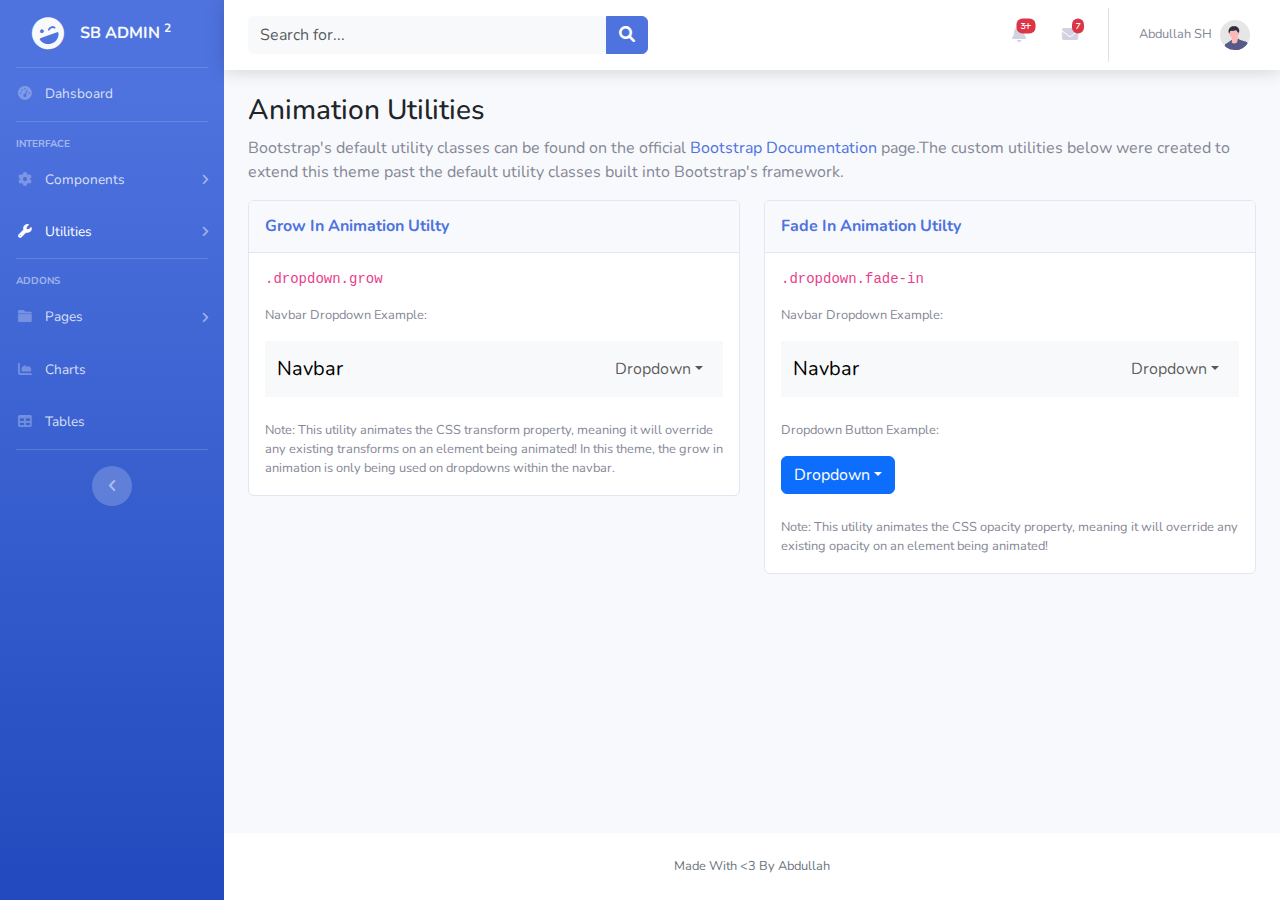
==== animations/index.html @ f079737c "Finshed animations and other pages" ====
<!DOCTYPE html>
<html>
  <head>
    <meta charset="UTF-8">
    <meta http-equiv="X-UA-Compatible" content="IE=edge">
    <meta name="viewport" content="width=device-width, initial-scale=1.0">
    <link rel="stylesheet" href="https://cdn.jsdelivr.net/npm/bootstrap@5.2.0/dist/css/bootstrap.min.css">
    <link rel="stylesheet" href="https://fonts.googleapis.com/css?family=Nunito:200,200i,300,300i,400,400i,600,600i,700,700i,800,800i,900,900i">
    <link rel="stylesheet" href="../css/all.min.css">
    <link rel="stylesheet" href="../css/styles.css">
    <title>Bootstrap Dahsboard | Buttons
    </title>
  </head>
  <body>
    <div class="container-fluid">
      <div class="wrapper row flex-nowrap">
        <ul class="nav accordion flex-direction-column flex-grow-0 flex-column py-2 px-3 bg-gradient-primary" id="accordion-nav">
          <li class="logo divider"><a class="text-light d-flex align-items-center py-3 pb-4 px-3" href="../"><i class="fas fa-laugh-wink fa-2xl me-3"></i>
              <h1 class="fw-bold fs-6 m-0">SB ADMIN <sup>2</sup></h1></a></li>
                  <li class="item divider"><a class="d-inline-block link fs-md px-0 py-3" href="../"><span><i class="fas fa-fw fa-tachometer-alt me-2"></i>  Dahsboard</span></a></li>
                  <h6 class="sub-heading text-uppercase pt-3 m-0 mb-1 text-white-50 fw-bold">Interface</h6>
                  <li class="item menu"><a class="menu-opener collapsed link fs-md px-0 py-3 d-flex justify-content-between align-items-center" data-bs-toggle="collapse" href="#components"><span><i class="fas fa-fw fa-cog me-2"></i>  Components</span><i class="fas fa-angle-right arrow"></i></a>
                    <div class="nested-menu collapse rounded mb-3" id="components" data-bs-parent="#accordion-nav">
                      <ul class="p-2 nav flex-column">
                        <li><span class="d-block py-2 px-3 menu-title fw-bold">CUSTOM COMPONENTS:</span></li>
                        <li><a class="d-block py-2 px-3 rounded menu-link fs-md" href="../buttons/">Buttons</a></li>
                        <li><a class="d-block py-2 px-3 rounded menu-link fs-md" href="../cards/">Cards</a></li>
                      </ul>
                    </div>
                  </li>
                  <li class="item menu divider"><a class="menu-opener collapsed link fs-md px-0 py-3 d-flex justify-content-between align-items-center active" data-bs-toggle="collapse" href="#utilities"><span><i class="fas fa-fw fa-wrench me-2"></i>  Utilities</span><i class="fas fa-angle-right arrow"></i></a>
                    <div class="nested-menu collapse rounded mb-3" id="utilities" data-bs-parent="#accordion-nav">
                      <ul class="p-2 nav flex-column">
                        <li><span class="d-block py-2 px-3 menu-title fw-bold">Custom Utilities:</span></li>
                        <li><a class="d-block py-2 px-3 rounded menu-link fs-md" href="../colors/">Colors</a></li>
                        <li><a class="d-block py-2 px-3 rounded menu-link fs-md" href="../borders/">Borders</a></li>
                        <li><a class="d-block py-2 px-3 rounded menu-link fs-md active" href="#">Animations</a></li>
                        <li><a class="d-block py-2 px-3 rounded menu-link fs-md" href="../others/">Others</a></li>
                      </ul>
                    </div>
                  </li>
                  <h6 class="sub-heading text-uppercase pt-3 m-0 mb-1 text-white-50 fw-bold">ADDONS</h6>
                  <li class="item menu"><a class="menu-opener collapsed link fs-md px-0 py-3 d-flex justify-content-between align-items-center" data-bs-toggle="collapse" href="#pages"><span><i class="fas fa-fw fa-folder me-2"></i>  Pages</span><i class="fas fa-angle-right arrow"></i></a>
                    <div class="nested-menu collapse rounded mb-3" id="pages" data-bs-parent="#accordion-nav">
                      <ul class="p-2 nav flex-column">
                        <li><span class="d-block py-2 px-3 menu-title fw-bold">LOGIN SCREENS:</span></li>
                        <li><a class="d-block py-2 px-3 rounded menu-link fs-md" href="../login/">Login</a></li>
                        <li><a class="d-block py-2 px-3 rounded menu-link fs-md">Register</a></li>
                        <li><a class="d-block py-2 px-3 rounded menu-link fs-md" href="../forgot_password/">Forgot Password</a></li>
                        <li><span class="d-block py-2 px-3 menu-title fw-bold">Other pages:</span></li>
                        <li><a class="d-block py-2 px-3 rounded menu-link fs-md" href="../error/">404 Page</a></li>
                        <li><a class="d-block py-2 px-3 rounded menu-link fs-md" href="../blank/">Blank Page</a></li>
                      </ul>
                    </div>
                  </li>
                  <li class="item"><a class="d-inline-block link fs-md px-0 py-3" href="../charts/"><span><i class="fas fa-fw fa-chart-area me-2"></i>  Charts</span></a></li>
                  <li class="item divider"><a class="d-inline-block link fs-md px-0 py-3" href="../tables/"><span><i class="fas fa-fw fa-table me-2"></i>  Tables</span></a></li>
          <div class="nav-desktop-toggler mt-3 text-center d-none d-md-block">
            <button><i class="fas fa-angle-left"></i></button>
          </div>
          <div class="upgrade px-2 py-3 mt-3 rounded text-center d-none">
            <div class="rocket mx-auto mb-2"><img src="../imgs/undraw_rocket.svg"></div>
            <p class="text mb-2 text-white-50 fw-bold">SB Admin Pro is packed with premium features, components, and more!</p><a class="btn btn-sm btn-success upgrade-btn" href="#">Upgrade To PRO</a>
          </div>
        </ul>
        <div class="main col flex-grow-1 p-0 position-relative">
          <header class="bg-white px-4 d-flex align-items-center position-relative">
            <div class="nav-mobile-toggler me-auto me-sm-3 d-block d-md-none">
              <button class="btn btn-link circle circle-40 text-primary-sb"><i class="fas fa-bars"></i></button>
            </div>
            <form class="me-auto input-group d-none d-sm-flex">
              <input class="form-control border-0 bg-light" type="text" id="search" placeholder="Search for...">
              <button class="btn btn-primary btn-primary-sb"><i class="fas fa-search"></i></button>
            </form>
            <div class="dropdown search grow d-flex d-sm-none">
              <button class="bg-transparent" data-bs-toggle="dropdown"><i class="fas fa-search"></i></button>
              <div class="dropdown-menu p-3">
                <form class="d-flex input-group">
                  <input class="flex-grow-1 form-control border-0 bg-light" type="text" id="search" placeholder="Search for...">
                  <button class="btn btn-primary btn-primary-sb"><i class="fas fa-search"></i></button>
                </form>
              </div>
            </div>
            <div class="dropdown notification grow alerts ms-4 me-4">
              <button class="bg-transparent" data-bs-toggle="dropdown"><i class="fas fa-bell position-relative"><span class="p-1 position-absolute top-0 start-100 translate-middle badge rounded bg-danger" style="--bs-badge-font-size: 7px;">3+</span></i></button>
              <div class="dropdown-menu p-0 shadow-sm overflow-hidden">
                <div class="dropdown-header text-uppercase px-4 border-primary-sb text-bg-primary-sb fw-bold">Alerts Center</div><a class="d-flex align-items-center py-2 px-4 border-bottom" href="#">
                  <div class="image flex-shrink-0 bg-primary-sb circle circle-40 d-flex justify-content-center align-items-center me-4"><i class="fas fa-file-alt text-white"></i></div>
                  <div class="info"><span class="d-block date mb-1 text-gray-50">December 12, 2022</span>
                    <p class="title lh-sm fw-bold m-0">A new monthly report is ready to download!</p>
                  </div></a><a class="d-flex align-items-center py-2 px-4 border-bottom" href="#">
                  <div class="image flex-shrink-0 bg-success circle circle-40 d-flex justify-content-center align-items-center me-4"><i class="fas fa-donate text-white"></i></div>
                  <div class="info"><span class="d-block date mb-1 text-gray-50">December 12, 2022</span>
                    <p class="title lh-sm m-0">A new monthly report is ready to download!</p>
                  </div></a><a class="d-flex align-items-center py-2 px-4 border-bottom" href="#">
                  <div class="image flex-shrink-0 bg-warning circle circle-40 d-flex justify-content-center align-items-center me-4"><i class="fas fa-exclamation-triangle text-white"></i></div>
                  <div class="info"><span class="d-block date mb-1 text-gray-50">December 12, 2022</span>
                    <p class="title lh-sm m-0">A new monthly report is ready to download!</p>
                  </div></a><a class="d-block dropdown-foot text-center text-gray-50 py-2" href="#">Show All Alerts</a>
              </div>
            </div>
            <div class="dropdown notification grow messages me-4">
              <button class="bg-transparent" data-bs-toggle="dropdown"><i class="fas fa-envelope position-relative"><span class="p-1 position-absolute top-0 start-100 translate-middle badge rounded bg-danger" style="--bs-badge-font-size: 7px;">7</span></i></button>
              <div class="dropdown-menu p-0 shadow-sm overflow-hidden">
                <div class="dropdown-header text-uppercase px-4 border-primary text-bg-primary fw-bold">Message Center</div><a class="d-flex align-items-center py-2 px-4 border-bottom" href="#">
                  <div class="image flex-shrink-0 me-4"><img class="circle circle-40" src="../imgs/undraw_profile_1.svg"></div>
                  <div class="info overflow-hidden">
                    <p class="title text-truncate lh-sm fw-bold m-0" style="max-width: 100%;">Hi There! Could you please tell me if i can use your computer</p><span class="d-block date mt-1 text-gray-50">Abdo sayed - 58m</span>
                  </div></a><a class="d-flex align-items-center py-2 px-4 border-bottom" href="#">
                  <div class="image flex-shrink-0 me-4"><img class="circle circle-40" src="../imgs/undraw_profile_2.svg"></div>
                  <div class="info overflow-hidden">
                    <p class="title text-truncate lh-sm m-0" style="max-width: 100%;">But you told me that i can use it</p><span class="d-block date mt-1 text-gray-50">Abdo sayed - 58m</span>
                  </div></a><a class="d-flex align-items-center py-2 px-4 border-bottom" href="#">
                  <div class="image flex-shrink-0 me-4"><img class="circle circle-40" src="../imgs/undraw_profile_3.svg"></div>
                  <div class="info overflow-hidden">
                    <p class="title text-truncate lh-sm m-0" style="max-width: 100%;">Ok, thank you! i'll take it.</p><span class="d-block date mt-1 text-gray-50">Abdo sayed - 58m</span>
                  </div></a><a class="d-block dropdown-foot text-center text-gray-50 py-2" href="#">Read All Messages</a>
              </div>
            </div>
            <div class="vr me-4 d-none d-sm-block my-2" style="color: #858796;"></div>
            <div class="dropdown profile grow">
              <button class="bg-transparent d-flex align-items-center" data-bs-toggle="dropdown"><span class="name d-none d-lg-inline text-gray-60 fs-sm">Abdullah SH</span><img class="avatar" src="../imgs/undraw_profile.svg"></button>
              <ul class="dropdown-menu sb-menu">
                <li class="dropdown-item"><a class="d-block dropdown-link" href="#"><i class="fas fa-user fa-sm"></i> Profile</a></li>
                <li class="dropdown-item"><a class="d-block dropdown-link" href="#"><i class="fas fa-cogs fa-sm"></i> Settings</a></li>
                <li class="dropdown-item"><a class="d-block dropdown-link" href="#"><i class="fas fa-list fa-sm"></i> Activity Log</a></li>
                <div class="dropdown-divider"></div>
                <li class="dropdown-item"><a class="d-block dropdown-link" href="#"><i class="fa fa-sign-out-alt fa-sm"></i> Logout</a></li>
              </ul>
            </div>
          </header>
          <div class="root p-4">
            <div class="mb-3">
              <h3 class="primary-heading">Animation Utilities</h3>
              <p class="text-gray-60">Bootstrap's default utility classes can be found on the official <a class="sb-link" href="https://getbootstrap.com/docs">Bootstrap Documentation</a> page.The custom utilities below were created to extend this theme past the default utility classes built into Bootstrap's framework.</p>
            </div>
            <div class="row g-4">
              <div class="col-lg-6">
                <div class="card card-sb w-100">
                  <div class="card-header py-3">
                    <h6 class="fw-bold text-primary-sb m-0 card-title">Grow In Animation Utilty</h6>
                  </div>
                  <div class="card-body p-3">
                    <pre class="code">.dropdown.grow</pre>
                    <p class="info fs-sm">Navbar Dropdown Example:</p>
                    <div class="navbar bg-light navbar-expand mb-4">
                      <div class="container-fluid"><a class="navbar-brand me-auto" href="#">Navbar</a>
                        <ul class="navbar-nav">
                          <li class="nav-item dropdown grow"><a class="nav-link dropdown-toggle" href="#" role="button" data-bs-toggle="dropdown" aria-expanded="false">Dropdown</a>
                            <ul class="dropdown-menu dropdown-menu-end sb-menu">
                              <li><a class="dropdown-item" href="#">Action</a></li>
                              <li><a class="dropdown-item" href="#">Another Action</a></li>
                              <hr class="dropdown-divider">
                              <li><a class="dropdown-item" href="#">Something else</a></li>
                            </ul>
                          </li>
                        </ul>
                      </div>
                    </div>
                    <p class="info fs-sm m-0">
                      Note: This utility animates the CSS transform property, meaning it will override any existing transforms
                      on an element being animated! In this theme,
                      the grow in animation is only being used on dropdowns within the navbar.
                    </p>
                  </div>
                </div>
              </div>
              <div class="col-lg-6">
                <div class="card card-sb w-100">
                  <div class="card-header py-3">
                    <h6 class="fw-bold text-primary-sb m-0 card-title">Fade In Animation Utilty</h6>
                  </div>
                  <div class="card-body p-3">
                    <pre class="code">.dropdown.fade-in</pre>
                    <p class="info fs-sm">Navbar Dropdown Example:</p>
                    <div class="navbar bg-light navbar-expand mb-4">
                      <div class="container-fluid"><a class="navbar-brand me-auto" href="#">Navbar</a>
                        <ul class="navbar-nav">
                          <li class="nav-item dropdown fade-in"><a class="nav-link dropdown-toggle" href="#" role="button" data-bs-toggle="dropdown" aria-expanded="false">Dropdown</a>
                            <ul class="dropdown-menu dropdown-menu-end sb-menu">
                              <li><a class="dropdown-item" href="#">Action</a></li>
                              <li><a class="dropdown-item" href="#">Another Action</a></li>
                              <hr class="dropdown-divider">
                              <li><a class="dropdown-item" href="#">Something else</a></li>
                            </ul>
                          </li>
                        </ul>
                      </div>
                    </div>
                    <p class="info fs-sm">Dropdown Button Example:</p>
                    <div class="dropdown fade-in mb-4">
                      <button class="btn btn-primary dropdown-toggle" data-bs-toggle="dropdown">Dropdown</button>
                      <ul class="dropdown-menu dropdown-menu-start sb-menu">
                        <li><a class="dropdown-item" href="#">Action</a></li>
                        <li><a class="dropdown-item" href="#">Another Action</a></li>
                        <hr class="dropdown-divider">
                        <li><a class="dropdown-item" href="#">Something else</a></li>
                      </ul>
                    </div>
                    <p class="info fs-sm m-0">
                      Note: This utility animates the CSS opacity property, meaning it will override any existing opacity
                      on an element being animated!
                    </p>
                  </div>
                </div>
              </div>
            </div>
          </div>
          <footer class="py-4 position-absolute bottom-0 w-100 bg-white">
            <p class="fs-sm text-secondary text-center m-0">Made With &lt;3 By Abdullah</p>
          </footer>
        </div>
      </div>
    </div>
    <div class="scroll-top text-white"><i class="fas fa-angle-up"></i></div>
    <script src="../js/main.js"></script>
    <script src="https://cdn.jsdelivr.net/npm/bootstrap@5.2.1/dist/js/bootstrap.bundle.min.js"></script>
  </body>
</html>
---- css/styles.css ----
:root {
  --gray-10: #f8f9fc;
  --gray-20: #eaecf4;
  --gray-30: #dddfeb;
  --gray-40: #d1d3e2;
  --gray-50: #b7b9cc;
  --gray-60: #858796;
  --gray-70: #6e707e;
  --gray-80: #5a5c69;
  --gray-90: #3a3b45;
  --gradient-primary: linear-gradient(180deg, #4e73df 10%, #224abe 100%);
  --gradient-secondary: linear-gradient(180deg, #858796 10%, #60616f 100%);
  --gradient-success: linear-gradient(180deg, #1cc88a 10%, #13855c 100%);
  --gradient-info: linear-gradient(180deg, #36b9cc 10%, #258391 100%);
  --gradient-warning: linear-gradient(180deg, #f6c23e 10%, #dda20a 100%);
  --gradient-danger: linear-gradient(180deg, #e74a3b 10%, #be2617 100%);
  --gradient-light: linear-gradient(180deg, #f8f9fc 10%, #c2cbe5 100%);
  --gradient-dark: linear-gradient(180deg, #5a5c69 10%, #373840 100%);
  --sb-primary-color: #4e73df;
  --sb-border-color: #e3e6f0;
  --code-color: #e83e8c;
}

body {
  font-family: "Nunito", sans-serif;
}

img,
video,
canvas {
  max-width: 100%;
}

ul,
ol {
  list-style: none;
  padding: 0;
}

a {
  text-decoration: none;
}

input,
select,
option,
textarea,
button {
  border: none;
  outline: none;
}

.btn-icon-split .icon,
.btn-icon-split .text {
  height: 36px;
  padding: 0 12px;
}
.btn-icon-split .icon {
  background-color: rgba(0, 0, 0, 0.12);
}
.btn-icon-split.btn-sm .icon,
.btn-icon-split.btn-sm .text {
  height: 30px;
  padding: 0 8px;
}
.btn-icon-split.btn-lg .icon,
.btn-icon-split.btn-lg .text {
  height: 46px;
  padding: 0 14px;
}

.btn-google {
  background-color: #ea4335 !important;
  border-color: #ea4335 !important;
}
.btn-google:hover {
  background-color: #e12717 !important;
  border-color: #e12717 !important;
}

.btn-facebook {
  background-color: #3b5998 !important;
  border-color: #3b5998 !important;
}
.btn-facebook:hover {
  background-color: #30497c !important;
  border-color: #30497c !important;
}

.card-sb,
.card-sb .card-header {
  border-color: var(--sb-border-color) !important;
}
.card-sb .card-header {
  background-color: #f8f9fc;
}
.card-sb .info {
  color: var(--gray-60);
}

.bg-gradient-primary {
  background-image: var(--gradient-primary);
}

.bg-gradient-secondary {
  background-image: var(--gradient-secondary);
}

.bg-gradient-success {
  background-image: var(--gradient-success);
}

.bg-gradient-info {
  background-image: var(--gradient-info);
}

.bg-gradient-warning {
  background-image: var(--gradient-warning);
}

.bg-gradient-danger {
  background-image: var(--gradient-danger);
}

.bg-gradient-light {
  background-image: var(--gradient-light);
}

.bg-gradient-dark {
  background-image: var(--gradient-dark);
}

.circle {
  --circle-dimension: 40px;
  width: var(--circle-dimension);
  height: var(--circle-dimension);
  border-radius: 50%;
}

.circle-10 {
  --circle-dimension: 10px;
}

.circle-20 {
  --circle-dimension: 20px;
}

.circle-30 {
  --circle-dimension: 30px;
}

.circle-40 {
  --circle-dimension: 40px;
}

.circle-50 {
  --circle-dimension: 50px;
}

.circle-60 {
  --circle-dimension: 60px;
}

.circle-70 {
  --circle-dimension: 70px;
}

.circle-80 {
  --circle-dimension: 80px;
}

.circle-90 {
  --circle-dimension: 90px;
}

a.sb-link {
  color: #4e73df;
}
a.sb-link:hover {
  color: #224aeb;
  text-decoration: underline;
}

.bg-primary-sb,
.text-bg-primary-sb,
.btn-primary-sb {
  background-color: var(--sb-primary-color);
}

.text-bg-primary-sb {
  color: #fff;
}

.btn-primary-sb,
.border-primary-sb {
  border-color: var(--sb-primary-color) !important;
}

.text-primary-sb {
  color: var(--sb-primary-color);
}

.dropdown.grow .dropdown-menu.show {
  animation: grow 0.2s ease-in-out forwards;
}

@keyframes grow {
  from {
    transform: scale(0);
    opacity: 0;
  }
  to {
    transform: scale(1);
    opacity: 1;
  }
}
.dropdown.fade-in .dropdown-menu.show {
  animation: fade-in 0.2s ease-in-out forwards;
}

@keyframes fade-in {
  from {
    opacity: 0;
  }
  to {
    opacity: 1;
  }
}
.shadow-sb {
  box-shadow: 0 0 23px 0 rgba(0, 0, 0, 0.12);
}

.dropdown-menu.sb-menu,
.dropdown-menu.sb-menu .dropdown-divider {
  border-color: #eaecf4;
}
.dropdown-menu.sb-menu a {
  color: #3a3b45;
}
.dropdown-menu.sb-menu .dropdown-item:active, .dropdown-menu.sb-menu .dropdown-item:active a {
  color: #fff;
}
.dropdown-menu.sb-menu i {
  width: 20px;
  color: #d1d3e2;
}

.dropdown .dropdown-toggler.no-arrow::after {
  display: none;
}

.text-gray-10 {
  color: var(--gray-10);
}

.bg-gray-10 {
  background-color: var(--gray-10);
}

.text-gray-20 {
  color: var(--gray-20);
}

.bg-gray-20 {
  background-color: var(--gray-20);
}

.text-gray-30 {
  color: var(--gray-30);
}

.bg-gray-30 {
  background-color: var(--gray-30);
}

.text-gray-40 {
  color: var(--gray-40);
}

.bg-gray-40 {
  background-color: var(--gray-40);
}

.text-gray-50 {
  color: var(--gray-50);
}

.bg-gray-50 {
  background-color: var(--gray-50);
}

.text-gray-60 {
  color: var(--gray-60);
}

.bg-gray-60 {
  background-color: var(--gray-60);
}

.text-gray-70 {
  color: var(--gray-70);
}

.bg-gray-70 {
  background-color: var(--gray-70);
}

.text-gray-80 {
  color: var(--gray-80);
}

.bg-gray-80 {
  background-color: var(--gray-80);
}

.text-gray-90 {
  color: var(--gray-90);
}

.bg-gray-90 {
  background-color: var(--gray-90);
}

.fs-xsm {
  font-size: 11.2px;
}

.fs-sm {
  font-size: 12.8px;
}

.fs-md {
  font-size: 13.6px;
}

.fs-lg {
  font-size: 19.2px;
}

.wrapper > .nav {
  width: 224px;
  min-height: 100vh;
}
.wrapper > .nav.closed {
  width: auto;
  text-align: center;
  padding: 0.5rem !important;
}
@media (max-width: 767px) {
  .wrapper > .nav.hidden {
    display: none;
  }
}
.wrapper > .nav .logo i {
  transform: rotate(-20deg);
}
.wrapper > .nav.closed .logo {
  padding: 14px 0;
}
.wrapper > .nav.closed .logo h1 {
  display: none;
}
.wrapper > .nav.closed .logo i {
  margin: 0 !important;
  font-size: 32px;
}
.wrapper > .nav .divider {
  border-bottom: 1px solid rgba(255, 255, 255, 0.15) !important;
}
.wrapper > .nav li.item a.link {
  color: rgba(255, 255, 255, 0.8);
}
.wrapper > .nav li.item a.link i {
  color: rgba(255, 255, 255, 0.3);
}
.wrapper > .nav li.item a.link:hover, .wrapper > .nav li.item a.link:hover i, .wrapper > .nav li.item a.link.active, .wrapper > .nav li.item a.link.active i {
  color: #fff;
}
.wrapper > .nav li.item a.link.menu-opener i.arrow {
  font-size: 12px;
  color: rgba(255, 255, 255, 0.5);
}
.wrapper > .nav li.item a.link.menu-opener:not(.collapsed) i.arrow {
  transform: rotate(90deg);
}
.wrapper > .nav li.item .nested-menu {
  background-color: white;
  border: none;
  transition: 0.1s;
}
.wrapper > .nav li.item .nested-menu .menu-title {
  font-size: 10.4px;
  color: var(--gray-50);
  text-transform: uppercase;
}
.wrapper > .nav li.item .nested-menu .menu-link {
  color: #3a3b45;
}
.wrapper > .nav li.item .nested-menu .menu-link:hover {
  background-color: #eaecf4;
}
.wrapper > .nav li.item .nested-menu .menu-link.active {
  font-weight: 700;
  color: var(--sb-primary-color);
}
.wrapper > .nav.closed li.item {
  position: relative;
}
.wrapper > .nav.closed li.item.menu i.arrow {
  display: none;
}
.wrapper > .nav.closed li.item.menu .nested-menu {
  box-shadow: 0 0.15rem 1.75rem 0 rgba(58, 59, 69, 0.15);
  position: absolute;
  left: calc(100% + 20px) !important;
  top: 0;
  height: auto !important;
  transform: scale(0);
  text-align: start;
  min-width: 174px;
  z-index: 99;
}
.wrapper > .nav.closed li.item.menu .nested-menu.show {
  animation: scale-menu 0.1s ease-out forwards;
}
.wrapper > .nav.closed li.item .link {
  justify-content: center !important;
}
.wrapper > .nav.closed li.item .link span {
  display: flex;
  align-items: center;
  flex-flow: column;
}
.wrapper > .nav.closed li.item .link i {
  margin: 0 !important;
  margin-bottom: 5px !important;
  font-size: 15.6px;
}
.wrapper > .nav.closed li.item .link {
  font-size: 11px;
}
.wrapper > .nav .sub-heading {
  font-size: 10px;
}
.wrapper > .nav .nav-desktop-toggler button {
  width: 40px;
  height: 40px;
  border-radius: 50%;
  background-color: rgba(255, 255, 255, 0.2);
}
.wrapper > .nav .nav-desktop-toggler button:hover {
  background-color: rgba(255, 255, 255, 0.25);
}
.wrapper > .nav .nav-desktop-toggler button i {
  font-size: 14px;
  font-weight: 900;
  color: rgba(255, 255, 255, 0.5);
}
.wrapper > .nav.closed .nav-desktop-toggler i {
  transform: rotate(-180deg);
}
.wrapper > .nav .upgrade {
  background-color: rgba(0, 0, 0, 0.1);
}
.wrapper > .nav .upgrade .rocket {
  width: 60px;
}
.wrapper > .nav .upgrade p.text {
  font-size: 12px;
}
.wrapper > .nav .upgrade a.upgrade-btn {
  --bs-btn-bg: #1cc788;
}
.wrapper > .nav .upgrade a.upgrade-btn:hover {
  background-color: #17a673;
}
.wrapper > .nav.closed .upgrade {
  padding: 1rem 0 !important;
  max-width: 80px;
}

@-webkit-keyframes scale-menu {
  to {
    transform: scale(1);
  }
}
@keyframes scale-menu {
  to {
    transform: scale(1);
  }
}
.wrapper {
  max-width: 100vw;
}
.wrapper header {
  box-shadow: 0 1px 18px rgba(0, 0, 0, 0.16);
}
.wrapper header .nav-mobile-toggler > button {
  --bs-btn-focus-box-shadow: 0 0 0 0.18rem
    rgba(var(--bs-btn-focus-shadow-rgb), 0.3);
}
.wrapper header .nav-mobile-toggler > button:hover {
  background-color: #eaecf4 !important;
}
.wrapper header .nav-mobile-toggler > button:active {
  background-color: #dddfeb !important;
}
@media (min-width: 576px) {
  .wrapper header form {
    max-width: 400px;
  }
}
.wrapper header .dropdown {
  position: static;
  height: 70px;
  display: flex;
  align-items: center;
}
@media (min-width: 576px) {
  .wrapper header .dropdown {
    position: relative;
  }
}
.wrapper header .dropdown .dropdown-menu {
  top: calc(100% + 2px) !important;
  transform: none !important;
  width: calc(100% - 20px);
  left: 10px !important;
}
@media (min-width: 576px) {
  .wrapper header .dropdown .dropdown-menu {
    width: 300px;
    left: auto !important;
  }
}
.wrapper header .dropdown.notification button,
.wrapper header .dropdown.search button {
  color: #d1d3e2;
}
.wrapper header .dropdown.notification button:hover,
.wrapper header .dropdown.search button:hover {
  color: var(--gray-50);
}
.wrapper header .dropdown.notification .dropdown-menu,
.wrapper header .dropdown.search .dropdown-menu {
  border-radius: 7px;
  border-color: var(--sb-border-color);
}
.wrapper header .dropdown.notification .dropdown-menu .dropdown-header,
.wrapper header .dropdown.search .dropdown-menu .dropdown-header {
  font-size: 11px;
}
.wrapper header .dropdown.notification .dropdown-menu > a:hover,
.wrapper header .dropdown.search .dropdown-menu > a:hover {
  background-color: #eaecf4;
}
.wrapper header .dropdown.notification .dropdown-menu span.date,
.wrapper header .dropdown.search .dropdown-menu span.date {
  font-size: 12px;
}
.wrapper header .dropdown.notification .dropdown-menu p.title,
.wrapper header .dropdown.search .dropdown-menu p.title {
  font-size: 13.6px;
  color: #3a3b45;
}
.wrapper header .dropdown.notification .dropdown-menu .dropdown-foot,
.wrapper header .dropdown.search .dropdown-menu .dropdown-foot {
  font-size: 12px;
}
.wrapper header .dropdown.notification .dropdown-menu .dropdown-foot:hover,
.wrapper header .dropdown.search .dropdown-menu .dropdown-foot:hover {
  color: var(--gray-50);
}
.wrapper header .profile {
  min-width: 42px;
}
.wrapper header .profile .name {
  margin-right: 8px;
}
.wrapper header .profile .avatar {
  width: 30px;
}

.scroll-top {
  position: fixed;
  bottom: 8px;
  right: 16px;
  border-radius: 6px;
  cursor: pointer;
  padding: 13px 18px;
  background-color: rgba(90, 92, 105, 0.5);
  display: none;
}
.scroll-top:hover {
  background-color: #5a5c69;
}
.scroll-top.show {
  display: inline-block;
  animation: show-btn 0.3s ease-out forwards;
}

@-webkit-keyframes show-btn {
  from {
    opacity: 0;
  }
  to {
    opacity: 1;
  }
}
@keyframes show-btn {
  from {
    opacity: 0;
  }
  to {
    opacity: 1;
  }
}
.code {
  color: var(--code-color);
}

span.code {
  font-size: 0.875em;
  font-family: var(--bs-font-monospace);
}

.wrapper > .main {
  background-color: #f8f9fc;
  padding-bottom: 80px !important;
}
.wrapper > .main .cards .card span.number {
  font-size: 20px;
  color: #5a5c69;
}

/*# sourceMappingURL=styles.css.map */
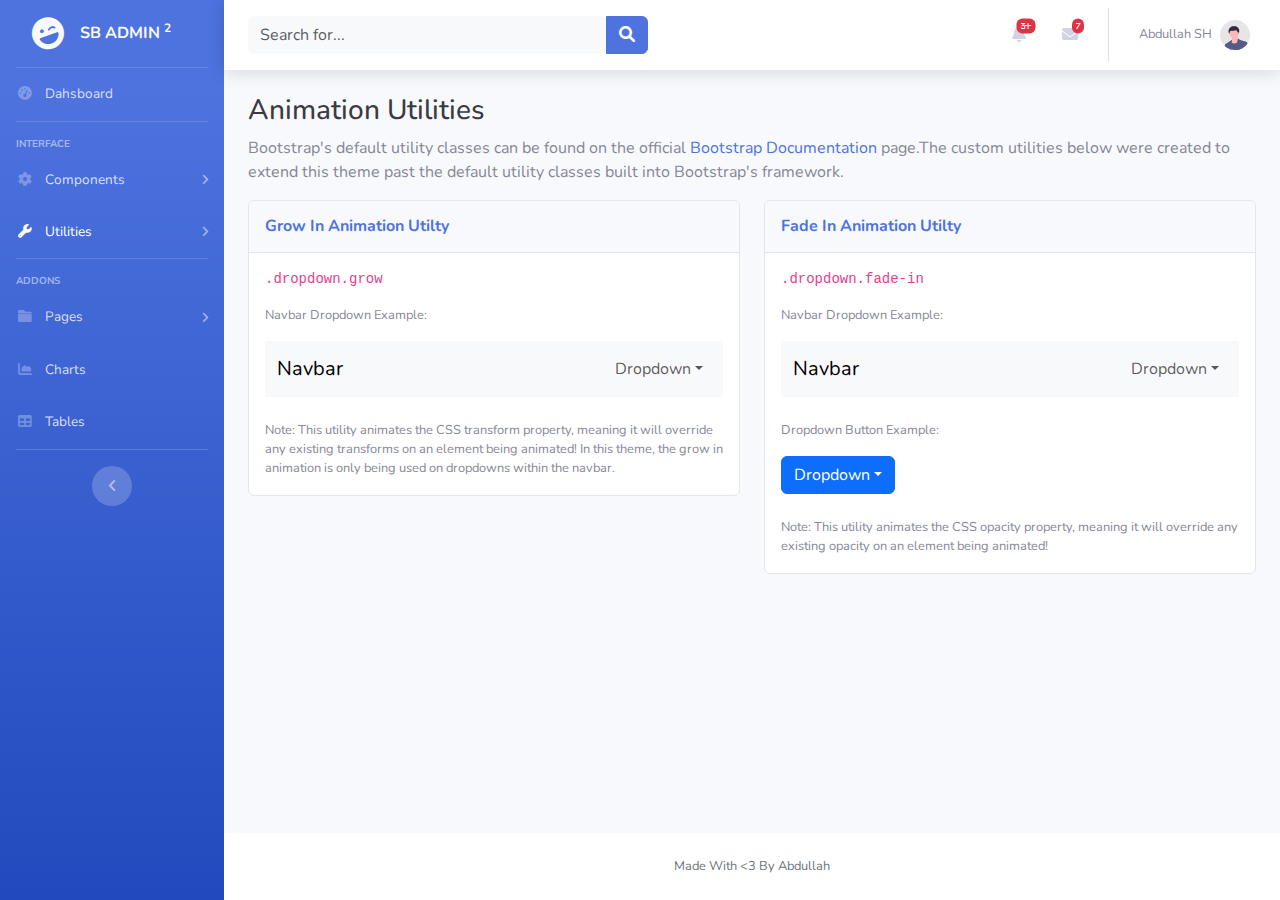
==== commit 4baaf7ab: "Almost finsihed the project" ====
--- a/animations/index.html
+++ b/animations/index.html
@@ -14,7 +14,7 @@
   <body>
     <div class="container-fluid">
       <div class="wrapper row flex-nowrap">
-        <ul class="nav accordion flex-direction-column flex-grow-0 flex-column py-2 px-3 bg-gradient-primary" id="accordion-nav">
+        <ul class="nav accordion flex-grow-0 flex-column py-2 px-3 bg-gradient-primary" id="accordion-nav">
           <li class="logo divider"><a class="text-light d-flex align-items-center py-3 pb-4 px-3" href="../"><i class="fas fa-laugh-wink fa-2xl me-3"></i>
               <h1 class="fw-bold fs-6 m-0">SB ADMIN <sup>2</sup></h1></a></li>
                   <li class="item divider"><a class="d-inline-block link fs-md px-0 py-3" href="../"><span><i class="fas fa-fw fa-tachometer-alt me-2"></i>  Dahsboard</span></a></li>
@@ -45,7 +45,7 @@
                       <ul class="p-2 nav flex-column">
                         <li><span class="d-block py-2 px-3 menu-title fw-bold">LOGIN SCREENS:</span></li>
                         <li><a class="d-block py-2 px-3 rounded menu-link fs-md" href="../login/">Login</a></li>
-                        <li><a class="d-block py-2 px-3 rounded menu-link fs-md">Register</a></li>
+                        <li><a class="d-block py-2 px-3 rounded menu-link fs-md" href="../register/">Register</a></li>
                         <li><a class="d-block py-2 px-3 rounded menu-link fs-md" href="../forgot_password/">Forgot Password</a></li>
                         <li><span class="d-block py-2 px-3 menu-title fw-bold">Other pages:</span></li>
                         <li><a class="d-block py-2 px-3 rounded menu-link fs-md" href="../error/">404 Page</a></li>
@@ -131,7 +131,7 @@
           </header>
           <div class="root p-4">
             <div class="mb-3">
-              <h3 class="primary-heading">Animation Utilities</h3>
+              <h3 class="primary-heading text-gray-90">Animation Utilities</h3>
               <p class="text-gray-60">Bootstrap's default utility classes can be found on the official <a class="sb-link" href="https://getbootstrap.com/docs">Bootstrap Documentation</a> page.The custom utilities below were created to extend this theme past the default utility classes built into Bootstrap's framework.</p>
             </div>
             <div class="row g-4">
--- a/css/styles.css
+++ b/css/styles.css
@@ -237,7 +237,8 @@
 .dropdown-menu.sb-menu a {
   color: #3a3b45;
 }
-.dropdown-menu.sb-menu .dropdown-item:active, .dropdown-menu.sb-menu .dropdown-item:active a {
+.dropdown-menu.sb-menu .dropdown-item:active,
+.dropdown-menu.sb-menu .dropdown-item:active a {
   color: #fff;
 }
 .dropdown-menu.sb-menu i {
@@ -249,92 +250,379 @@
   display: none;
 }
 
+.error {
+  position: relative;
+  width: -moz-fit-content;
+  width: fit-content;
+  font-size: 7rem;
+  color: var(--gray-80);
+}
+.error::before, .error::after {
+  content: "404";
+  position: absolute;
+  top: 2px;
+  overflow: hidden;
+  color: #5a5c69;
+  background: #f8f9fc;
+  clip: rect(0, 900px, 0, 0);
+}
+.error::before {
+  left: 2px;
+  animation: matrix-1 3s infinite alternate;
+  text-shadow: -1px 0 #e74a3b;
+}
+.error::after {
+  left: -2px;
+  text-shadow: 1px 0 #4e73df;
+  animation: matrix-2 3s infinite alternate;
+}
+
+@-webkit-keyframes matrix-1 {
+  0% {
+    clip: rect(49px, 9999px, 40px, 0);
+  }
+  5% {
+    clip: rect(75px, 9999px, 72px, 0);
+  }
+  10% {
+    clip: rect(97px, 9999px, 93px, 0);
+  }
+  15% {
+    clip: rect(15px, 9999px, 9px, 0);
+  }
+  20% {
+    clip: rect(14px, 9999px, 92px, 0);
+  }
+  25% {
+    clip: rect(18px, 9999px, 94px, 0);
+  }
+  30% {
+    clip: rect(17px, 9999px, 20px, 0);
+  }
+  35% {
+    clip: rect(71px, 9999px, 59px, 0);
+  }
+  40% {
+    clip: rect(42px, 9999px, 84px, 0);
+  }
+  45% {
+    clip: rect(56px, 9999px, 25px, 0);
+  }
+  50% {
+    clip: rect(46px, 9999px, 14px, 0);
+  }
+  55% {
+    clip: rect(47px, 9999px, 1px, 0);
+  }
+  60% {
+    clip: rect(64px, 9999px, 58px, 0);
+  }
+  65% {
+    clip: rect(89px, 9999px, 92px, 0);
+  }
+  70% {
+    clip: rect(56px, 9999px, 39px, 0);
+  }
+  75% {
+    clip: rect(80px, 9999px, 71px, 0);
+  }
+  80% {
+    clip: rect(8px, 9999px, 13px, 0);
+  }
+  85% {
+    clip: rect(66px, 9999px, 68px, 0);
+  }
+  90% {
+    clip: rect(68px, 9999px, 4px, 0);
+  }
+  95% {
+    clip: rect(56px, 9999px, 14px, 0);
+  }
+  100% {
+    clip: rect(28px, 9999px, 53px, 0);
+  }
+}
+@keyframes matrix-1 {
+  0% {
+    clip: rect(49px, 9999px, 40px, 0);
+  }
+  5% {
+    clip: rect(75px, 9999px, 72px, 0);
+  }
+  10% {
+    clip: rect(97px, 9999px, 93px, 0);
+  }
+  15% {
+    clip: rect(15px, 9999px, 9px, 0);
+  }
+  20% {
+    clip: rect(14px, 9999px, 92px, 0);
+  }
+  25% {
+    clip: rect(18px, 9999px, 94px, 0);
+  }
+  30% {
+    clip: rect(17px, 9999px, 20px, 0);
+  }
+  35% {
+    clip: rect(71px, 9999px, 59px, 0);
+  }
+  40% {
+    clip: rect(42px, 9999px, 84px, 0);
+  }
+  45% {
+    clip: rect(56px, 9999px, 25px, 0);
+  }
+  50% {
+    clip: rect(46px, 9999px, 14px, 0);
+  }
+  55% {
+    clip: rect(47px, 9999px, 1px, 0);
+  }
+  60% {
+    clip: rect(64px, 9999px, 58px, 0);
+  }
+  65% {
+    clip: rect(89px, 9999px, 92px, 0);
+  }
+  70% {
+    clip: rect(56px, 9999px, 39px, 0);
+  }
+  75% {
+    clip: rect(80px, 9999px, 71px, 0);
+  }
+  80% {
+    clip: rect(8px, 9999px, 13px, 0);
+  }
+  85% {
+    clip: rect(66px, 9999px, 68px, 0);
+  }
+  90% {
+    clip: rect(68px, 9999px, 4px, 0);
+  }
+  95% {
+    clip: rect(56px, 9999px, 14px, 0);
+  }
+  100% {
+    clip: rect(28px, 9999px, 53px, 0);
+  }
+}
+@-webkit-keyframes matrix-2 {
+  0% {
+    clip: rect(16px, 9999px, 10px, 0);
+  }
+  5% {
+    clip: rect(22px, 9999px, 29px, 0);
+  }
+  10% {
+    clip: rect(6px, 9999px, 68px, 0);
+  }
+  15% {
+    clip: rect(85px, 9999px, 95px, 0);
+  }
+  20% {
+    clip: rect(65px, 9999px, 91px, 0);
+  }
+  25% {
+    clip: rect(93px, 9999px, 68px, 0);
+  }
+  30% {
+    clip: rect(10px, 9999px, 27px, 0);
+  }
+  35% {
+    clip: rect(37px, 9999px, 25px, 0);
+  }
+  40% {
+    clip: rect(12px, 9999px, 23px, 0);
+  }
+  45% {
+    clip: rect(40px, 9999px, 18px, 0);
+  }
+  50% {
+    clip: rect(19px, 9999px, 71px, 0);
+  }
+  55% {
+    clip: rect(2px, 9999px, 35px, 0);
+  }
+  60% {
+    clip: rect(16px, 9999px, 69px, 0);
+  }
+  65% {
+    clip: rect(8px, 9999px, 65px, 0);
+  }
+  70% {
+    clip: rect(30px, 9999px, 57px, 0);
+  }
+  75% {
+    clip: rect(14px, 9999px, 4px, 0);
+  }
+  80% {
+    clip: rect(39px, 9999px, 30px, 0);
+  }
+  85% {
+    clip: rect(22px, 9999px, 35px, 0);
+  }
+  90% {
+    clip: rect(58px, 9999px, 71px, 0);
+  }
+  95% {
+    clip: rect(34px, 9999px, 90px, 0);
+  }
+  100% {
+    clip: rect(67px, 9999px, 68px, 0);
+  }
+}
+@keyframes matrix-2 {
+  0% {
+    clip: rect(16px, 9999px, 10px, 0);
+  }
+  5% {
+    clip: rect(22px, 9999px, 29px, 0);
+  }
+  10% {
+    clip: rect(6px, 9999px, 68px, 0);
+  }
+  15% {
+    clip: rect(85px, 9999px, 95px, 0);
+  }
+  20% {
+    clip: rect(65px, 9999px, 91px, 0);
+  }
+  25% {
+    clip: rect(93px, 9999px, 68px, 0);
+  }
+  30% {
+    clip: rect(10px, 9999px, 27px, 0);
+  }
+  35% {
+    clip: rect(37px, 9999px, 25px, 0);
+  }
+  40% {
+    clip: rect(12px, 9999px, 23px, 0);
+  }
+  45% {
+    clip: rect(40px, 9999px, 18px, 0);
+  }
+  50% {
+    clip: rect(19px, 9999px, 71px, 0);
+  }
+  55% {
+    clip: rect(2px, 9999px, 35px, 0);
+  }
+  60% {
+    clip: rect(16px, 9999px, 69px, 0);
+  }
+  65% {
+    clip: rect(8px, 9999px, 65px, 0);
+  }
+  70% {
+    clip: rect(30px, 9999px, 57px, 0);
+  }
+  75% {
+    clip: rect(14px, 9999px, 4px, 0);
+  }
+  80% {
+    clip: rect(39px, 9999px, 30px, 0);
+  }
+  85% {
+    clip: rect(22px, 9999px, 35px, 0);
+  }
+  90% {
+    clip: rect(58px, 9999px, 71px, 0);
+  }
+  95% {
+    clip: rect(34px, 9999px, 90px, 0);
+  }
+  100% {
+    clip: rect(67px, 9999px, 68px, 0);
+  }
+}
 .text-gray-10 {
-  color: var(--gray-10);
+  color: var(--gray-10) !important;
 }
 
 .bg-gray-10 {
-  background-color: var(--gray-10);
+  background-color: var(--gray-10) !important;
 }
 
 .text-gray-20 {
-  color: var(--gray-20);
+  color: var(--gray-20) !important;
 }
 
 .bg-gray-20 {
-  background-color: var(--gray-20);
+  background-color: var(--gray-20) !important;
 }
 
 .text-gray-30 {
-  color: var(--gray-30);
+  color: var(--gray-30) !important;
 }
 
 .bg-gray-30 {
-  background-color: var(--gray-30);
+  background-color: var(--gray-30) !important;
 }
 
 .text-gray-40 {
-  color: var(--gray-40);
+  color: var(--gray-40) !important;
 }
 
 .bg-gray-40 {
-  background-color: var(--gray-40);
+  background-color: var(--gray-40) !important;
 }
 
 .text-gray-50 {
-  color: var(--gray-50);
+  color: var(--gray-50) !important;
 }
 
 .bg-gray-50 {
-  background-color: var(--gray-50);
+  background-color: var(--gray-50) !important;
 }
 
 .text-gray-60 {
-  color: var(--gray-60);
+  color: var(--gray-60) !important;
 }
 
 .bg-gray-60 {
-  background-color: var(--gray-60);
+  background-color: var(--gray-60) !important;
 }
 
 .text-gray-70 {
-  color: var(--gray-70);
+  color: var(--gray-70) !important;
 }
 
 .bg-gray-70 {
-  background-color: var(--gray-70);
+  background-color: var(--gray-70) !important;
 }
 
 .text-gray-80 {
-  color: var(--gray-80);
+  color: var(--gray-80) !important;
 }
 
 .bg-gray-80 {
-  background-color: var(--gray-80);
+  background-color: var(--gray-80) !important;
 }
 
 .text-gray-90 {
-  color: var(--gray-90);
+  color: var(--gray-90) !important;
 }
 
 .bg-gray-90 {
-  background-color: var(--gray-90);
+  background-color: var(--gray-90) !important;
 }
 
 .fs-xsm {
-  font-size: 11.2px;
+  font-size: 11.2px !important;
 }
 
 .fs-sm {
-  font-size: 12.8px;
+  font-size: 12.8px !important;
 }
 
 .fs-md {
-  font-size: 13.6px;
+  font-size: 13.6px !important;
 }
 
 .fs-lg {
-  font-size: 19.2px;
+  font-size: 19.2px !important;
 }
 
 .wrapper > .nav {
@@ -627,6 +915,7 @@
 .wrapper > .main {
   background-color: #f8f9fc;
   padding-bottom: 80px !important;
+  min-height: 100vh;
 }
 .wrapper > .main .cards .card span.number {
   font-size: 20px;
